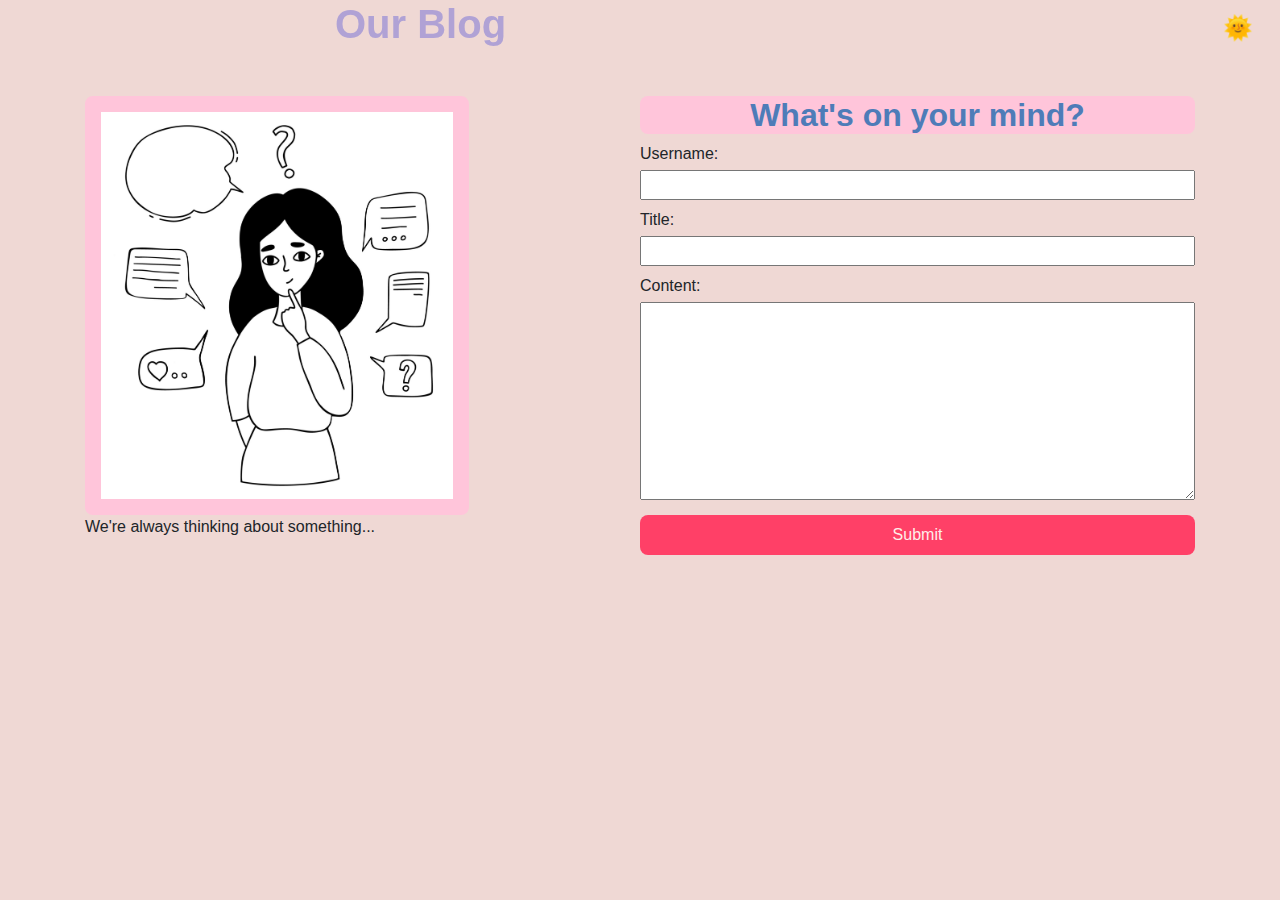
==== index.html @ 05ab3f13 "initial commit" ====
<!DOCTYPE html>
<html lang="en">
  <head>
    <meta charset="UTF-8" />
    <meta name="viewport" content="width=device-width, initial-scale=1.0" />
    <title>My blog</title>
    <link
      rel="stylesheet"
      href="https://cdn.jsdelivr.net/npm/bootstrap@4.3.1/dist/css/bootstrap.min.css"
      integrity="sha384-ggOyR0iXCbMQv3Xipma34MD+dH/1fQ784/j6cY/iJTQUOhcWr7x9JvoRxT2MZw1T"
      crossorigin="anonymous"
    />
    <link rel="stylesheet" href="assets/style.css" />
  </head>
  <body>
    <header class="container-fluid">
      <div class="row justify-content-between align-items-center">
        <div class="col-auto">
          <h1>Our Blog</h1>
        </div>
        <div class="col-auto">
          <button id="modeToggle" class="btn btn-primary">🌞</button>
          <a href="index.html"></a>
        </div>
      </div>
    </header>
    <main class="container">
      <article>
        <img
          src="images/portrait-of-thinking-person-thoughtful-cute-girl-with-text-bubbles-messages-and-thoughts-illustration-linear-hand-drawn-doodle-concept-of-online-communication-and-modern-woman-vector.jpg"
          alt="Girl thinking"
          class="small-image"
        />
        <p>We're always thinking about something...</p>
      </article>
      <div class="form-container">
        <h2>What's on your mind?</h2>
        <form id="blogForm">
          <label for="username">Username:</label>
          <input type="text" id="username" name="username" required />
          <label for="title">Title:</label>
          <input type="text" id="title" name="title" required />
          <label for="content">Content:</label>
          <textarea
            name="content"
            id="content"
            cols="40"
            rows="8"
            required
          ></textarea>
          <button id="button" type="submit">Submit</button>
        </form>
      </div>
    </main>
    <script src="js/script.js"></script>
    <script src="js/logic.js"></script>
  </body>
</html>
---- assets/style.css ----
body {
  background-color: #efd8d4;
}
body.dark-mode {
  background-color: #333;
  color: #fff;
}
header {
  position: fixed;
  top: 0;
  right: 0;
  width: 100%;
}

.container {
  display: flex;
  margin-top: 6em;
}

article {
  flex: 1;
  margin-right: 1rem;
}

.form-container {
  width: 50%;
}

h1 {
  color: #b0a2d5;
  margin-left: 8em;
  font-weight: bold;
}
h2 {
  text-align: center;
  background-color: #ffc5da;
  color: #4e7cb8;
  border-radius: 0.5rem;
  font-weight: bold;
}

.small-image {
  width: 30vw;
  height: auto;
  border: 1em solid #ffc5da;
  border-radius: 0.5rem;
}

label {
  margin-bottom: 0.25rem;
}

input,
textarea {
  width: 100%;
  margin-bottom: 0.5rem;
}
button {
  width: 100%;
  background-color: #ff4067;
  color: #ffedea;
  border: none;
  border-radius: 0.5rem;
  padding: 0.5rem;
}

#modeToggle {
  background-color: transparent;
  border: none;
  color: #000;
  font-size: 24px;
}

.toggle-btn.dark-mode {
  color: #ffedea;
}

/* Add hover effect for button */
#modeToggle:hover {
  transform: scale(1.2);
}
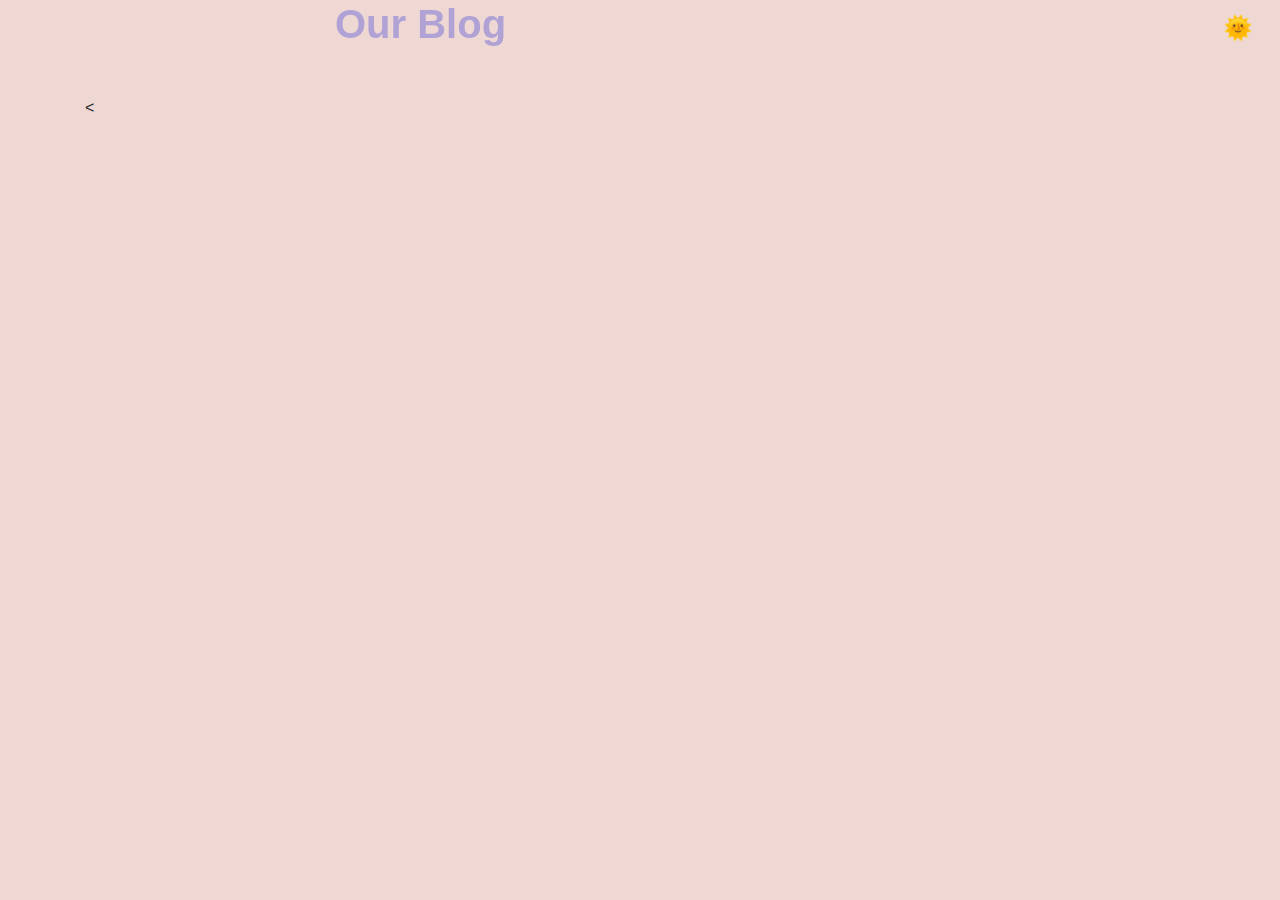
==== commit f8ccea7d: "adding dark mode to the footer" ====
--- a/index.html
+++ b/index.html
@@ -25,34 +25,4 @@
       </div>
     </header>
     <main class="container">
-      <article>
-        <img
-          src="images/portrait-of-thinking-person-thoughtful-cute-girl-with-text-bubbles-messages-and-thoughts-illustration-linear-hand-drawn-doodle-concept-of-online-communication-and-modern-woman-vector.jpg"
-          alt="Girl thinking"
-          class="small-image"
-        />
-        <p>We're always thinking about something...</p>
-      </article>
-      <div class="form-container">
-        <h2>What's on your mind?</h2>
-        <form id="blogForm">
-          <label for="username">Username:</label>
-          <input type="text" id="username" name="username" required />
-          <label for="title">Title:</label>
-          <input type="text" id="title" name="title" required />
-          <label for="content">Content:</label>
-          <textarea
-            name="content"
-            id="content"
-            cols="40"
-            rows="8"
-            required
-          ></textarea>
-          <button id="button" type="submit">Submit</button>
-        </form>
-      </div>
-    </main>
-    <script src="js/script.js"></script>
-    <script src="js/logic.js"></script>
-  </body>
-</html>
+      <--- a/assets/style.css
+++ b/assets/style.css
@@ -79,3 +79,42 @@
 #modeToggle:hover {
   transform: scale(1.2);
 }
+
+@media (max-width: 767px) {
+  /* Styles for small screens */
+  body {
+    /* Adjust body styles for smaller screens */
+    margin: 0; /* Remove default margin */
+  }
+
+  h1 {
+    /* Adjust h1 styles for smaller screens */
+    margin-left: 0; /* Remove margin */
+  }
+
+  .container {
+    /* Adjust container styles for smaller screens */
+    margin-top: 4em; /* Decrease margin-top */
+  }
+
+  article {
+    /* Adjust article styles for smaller screens */
+    margin-right: 0; /* Remove margin-right */
+  }
+
+  .form-container {
+    /* Adjust form container styles for smaller screens */
+    width: 100%; /* Set width to full width */
+  }
+
+  .small-image {
+    /* Adjust small image styles for smaller screens */
+    width: 100%; /* Set width to full width */
+    border: none; /* Remove border */
+  }
+
+  button {
+    /* Adjust button styles for smaller screens */
+    width: 100%; /* Set width to full width */
+  }
+}
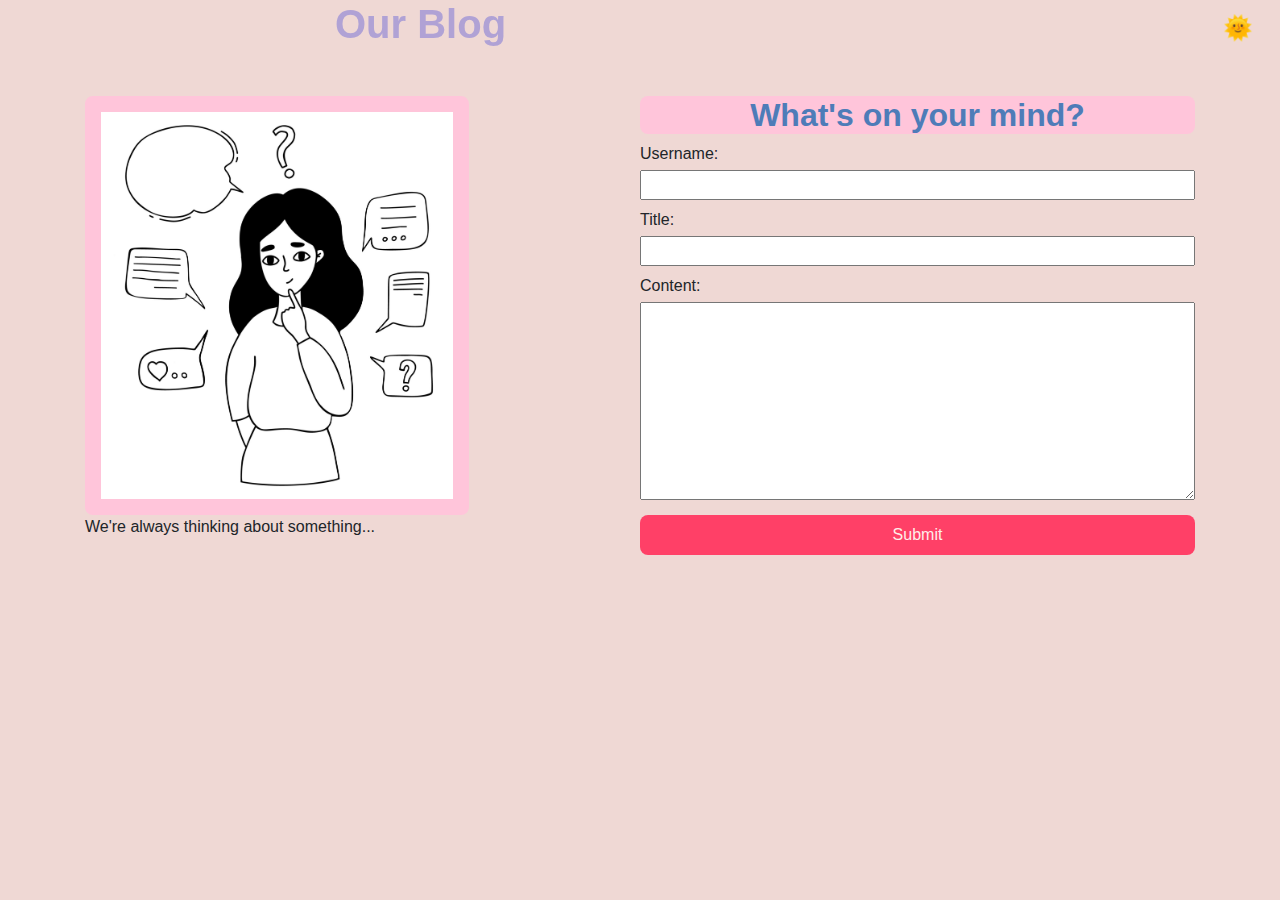
==== commit 37eb918e: "trying to push the index.html" ====
--- a/index.html
+++ b/index.html
@@ -25,4 +25,34 @@
       </div>
     </header>
     <main class="container">
-      <+      <article>
+        <img
+          src="images/portrait-of-thinking-person-thoughtful-cute-girl-with-text-bubbles-messages-and-thoughts-illustration-linear-hand-drawn-doodle-concept-of-online-communication-and-modern-woman-vector.jpg"
+          alt="Girl thinking"
+          class="small-image"
+        />
+        <p>We're always thinking about something...</p>
+      </article>
+      <div class="form-container">
+        <h2>What's on your mind?</h2>
+        <form id="blogForm">
+          <label for="username">Username:</label>
+          <input type="text" id="username" name="username" required />
+          <label for="title">Title:</label>
+          <input type="text" id="title" name="title" required />
+          <label for="content">Content:</label>
+          <textarea
+            name="content"
+            id="content"
+            cols="40"
+            rows="8"
+            required
+          ></textarea>
+          <button id="button" type="submit">Submit</button>
+        </form>
+      </div>
+    </main>
+    <script src="js/script.js"></script>
+    <script src="js/logic.js"></script>
+  </body>
+</html>
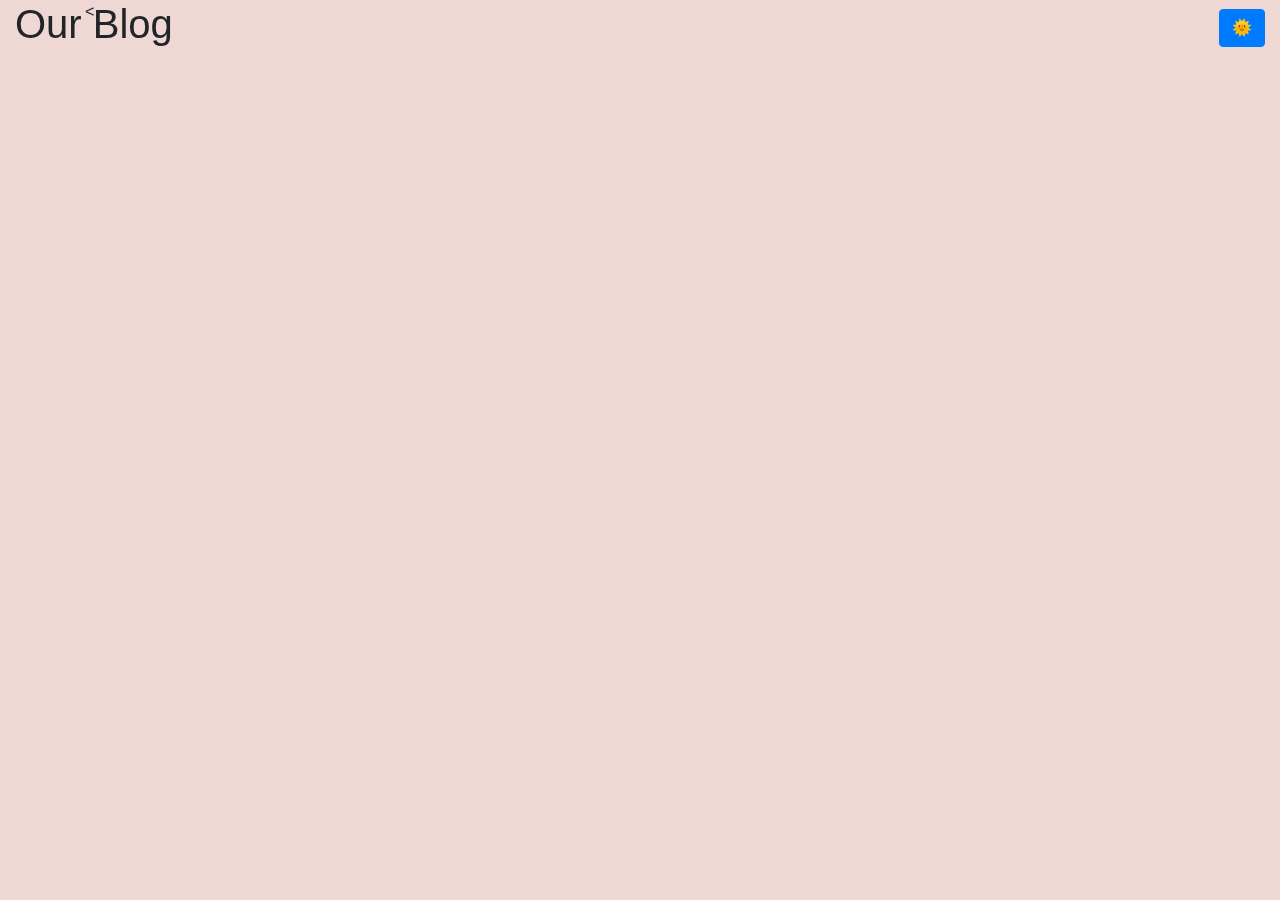
==== commit e3468b39: "changes on README" ====
--- a/index.html
+++ b/index.html
@@ -25,34 +25,4 @@
       </div>
     </header>
     <main class="container">
-      <article>
-        <img
-          src="images/portrait-of-thinking-person-thoughtful-cute-girl-with-text-bubbles-messages-and-thoughts-illustration-linear-hand-drawn-doodle-concept-of-online-communication-and-modern-woman-vector.jpg"
-          alt="Girl thinking"
-          class="small-image"
-        />
-        <p>We're always thinking about something...</p>
-      </article>
-      <div class="form-container">
-        <h2>What's on your mind?</h2>
-        <form id="blogForm">
-          <label for="username">Username:</label>
-          <input type="text" id="username" name="username" required />
-          <label for="title">Title:</label>
-          <input type="text" id="title" name="title" required />
-          <label for="content">Content:</label>
-          <textarea
-            name="content"
-            id="content"
-            cols="40"
-            rows="8"
-            required
-          ></textarea>
-          <button id="button" type="submit">Submit</button>
-        </form>
-      </div>
-    </main>
-    <script src="js/script.js"></script>
-    <script src="js/logic.js"></script>
-  </body>
-</html>
+      <--- a/assets/style.css
+++ b/assets/style.css
@@ -8,113 +8,4 @@
 header {
   position: fixed;
   top: 0;
-  right: 0;
-  width: 100%;
-}
-
-.container {
-  display: flex;
-  margin-top: 6em;
-}
-
-article {
-  flex: 1;
-  margin-right: 1rem;
-}
-
-.form-container {
-  width: 50%;
-}
-
-h1 {
-  color: #b0a2d5;
-  margin-left: 8em;
-  font-weight: bold;
-}
-h2 {
-  text-align: center;
-  background-color: #ffc5da;
-  color: #4e7cb8;
-  border-radius: 0.5rem;
-  font-weight: bold;
-}
-
-.small-image {
-  width: 30vw;
-  height: auto;
-  border: 1em solid #ffc5da;
-  border-radius: 0.5rem;
-}
-
-label {
-  margin-bottom: 0.25rem;
-}
-
-input,
-textarea {
-  width: 100%;
-  margin-bottom: 0.5rem;
-}
-button {
-  width: 100%;
-  background-color: #ff4067;
-  color: #ffedea;
-  border: none;
-  border-radius: 0.5rem;
-  padding: 0.5rem;
-}
-
-#modeToggle {
-  background-color: transparent;
-  border: none;
-  color: #000;
-  font-size: 24px;
-}
-
-.toggle-btn.dark-mode {
-  color: #ffedea;
-}
-
-/* Add hover effect for button */
-#modeToggle:hover {
-  transform: scale(1.2);
-}
-
-@media (max-width: 767px) {
-  /* Styles for small screens */
-  body {
-    /* Adjust body styles for smaller screens */
-    margin: 0; /* Remove default margin */
-  }
-
-  h1 {
-    /* Adjust h1 styles for smaller screens */
-    margin-left: 0; /* Remove margin */
-  }
-
-  .container {
-    /* Adjust container styles for smaller screens */
-    margin-top: 4em; /* Decrease margin-top */
-  }
-
-  article {
-    /* Adjust article styles for smaller screens */
-    margin-right: 0; /* Remove margin-right */
-  }
-
-  .form-container {
-    /* Adjust form container styles for smaller screens */
-    width: 100%; /* Set width to full width */
-  }
-
-  .small-image {
-    /* Adjust small image styles for smaller screens */
-    width: 100%; /* Set width to full width */
-    border: none; /* Remove border */
-  }
-
-  button {
-    /* Adjust button styles for smaller screens */
-    width: 100%; /* Set width to full width */
-  }
-}
+  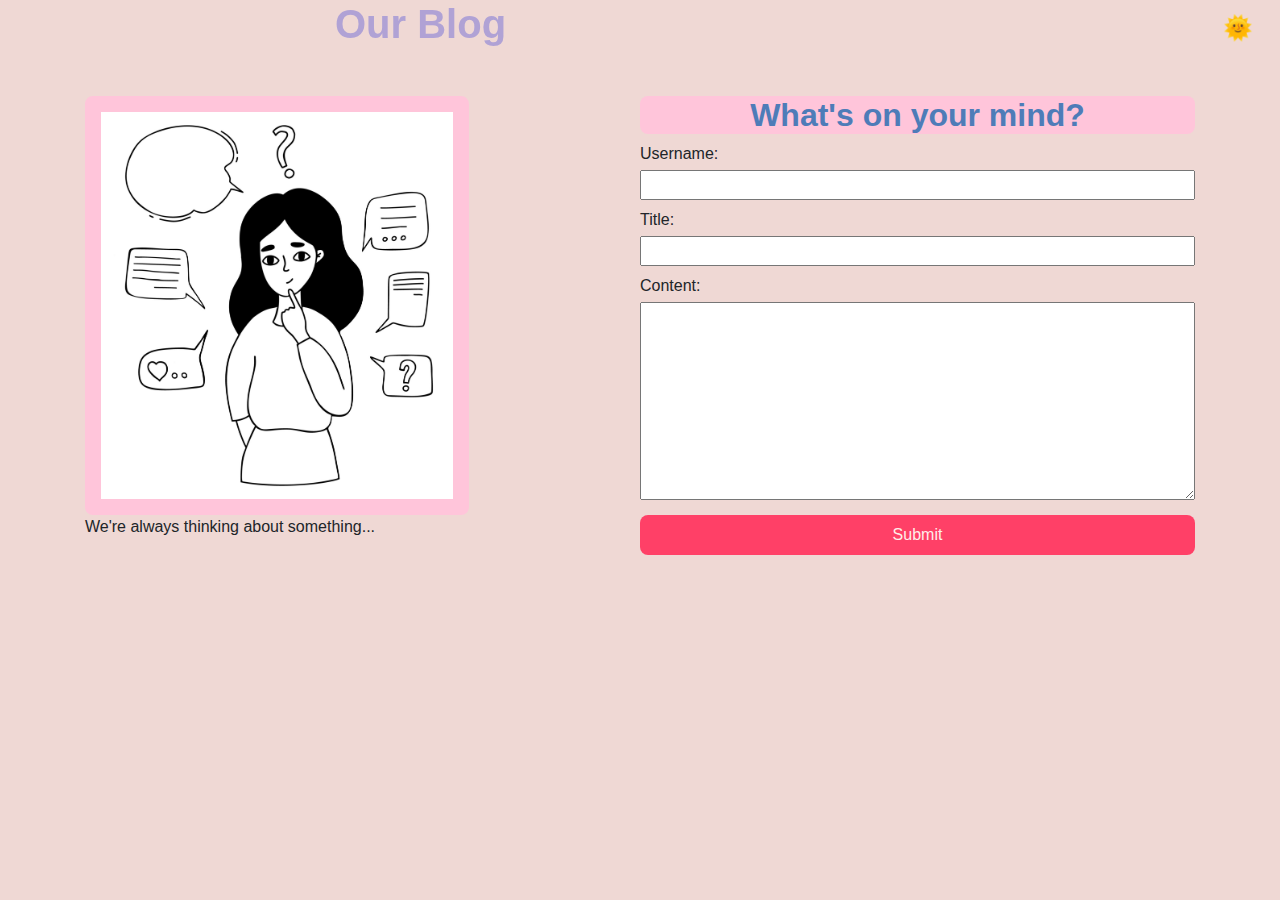
==== commit 43b88ccf: "adding comments" ====
--- a/index.html
+++ b/index.html
@@ -25,4 +25,34 @@
       </div>
     </header>
     <main class="container">
-      <+      <article>
+        <img
+          src="images/portrait-of-thinking-person-thoughtful-cute-girl-with-text-bubbles-messages-and-thoughts-illustration-linear-hand-drawn-doodle-concept-of-online-communication-and-modern-woman-vector.jpg"
+          alt="Girl thinking"
+          class="small-image"
+        />
+        <p>We're always thinking about something...</p>
+      </article>
+      <div class="form-container">
+        <h2>What's on your mind?</h2>
+        <form id="blogForm">
+          <label for="username">Username:</label>
+          <input type="text" id="username" name="username" required />
+          <label for="title">Title:</label>
+          <input type="text" id="title" name="title" required />
+          <label for="content">Content:</label>
+          <textarea
+            name="content"
+            id="content"
+            cols="40"
+            rows="8"
+            required
+          ></textarea>
+          <button id="button" type="submit">Submit</button>
+        </form>
+      </div>
+    </main>
+    <script src="js/script.js"></script>
+    <script src="js/logic.js"></script>
+  </body>
+</html>
--- a/assets/style.css
+++ b/assets/style.css
@@ -1,11 +1,132 @@
+/* Body Styles */
 body {
   background-color: #efd8d4;
 }
+
+/* Dark Mode Styles */
 body.dark-mode {
   background-color: #333;
   color: #fff;
 }
+
+/* Header Styles */
 header {
   position: fixed;
   top: 0;
-  +  right: 0;
+  width: 100%;
+}
+
+/* Container Styles */
+.container {
+  display: flex;
+  margin-top: 6em;
+}
+
+/* Article Styles */
+article {
+  flex: 1;
+  margin-right: 1rem;
+}
+
+/* Form Container Styles */
+.form-container {
+  width: 50%;
+}
+
+/* Heading Styles */
+h1 {
+  color: #b0a2d5;
+  margin-left: 8em;
+  font-weight: bold;
+}
+
+/* Subheading Styles */
+h2 {
+  text-align: center;
+  background-color: #ffc5da;
+  color: #4e7cb8;
+  border-radius: 0.5rem;
+  font-weight: bold;
+}
+
+/* Small Image Styles */
+.small-image {
+  width: 30vw;
+  height: auto;
+  border: 1em solid #ffc5da;
+  border-radius: 0.5rem;
+}
+
+/* Label Styles */
+label {
+  margin-bottom: 0.25rem;
+}
+
+/* Input and Textarea Styles */
+input,
+textarea {
+  width: 100%;
+  margin-bottom: 0.5rem;
+}
+
+/* Button Styles */
+button {
+  width: 100%;
+  background-color: #ff4067;
+  color: #ffedea;
+  border: none;
+  border-radius: 0.5rem;
+  padding: 0.5rem;
+}
+
+/* Mode Toggle Button Styles */
+#modeToggle {
+  background-color: transparent;
+  border: none;
+  color: #000;
+  font-size: 24px;
+}
+
+/* Dark Mode Toggle Button Styles */
+.toggle-btn.dark-mode {
+  color: #ffedea;
+}
+
+/* Button Hover Effect */
+#modeToggle:hover {
+  transform: scale(1.2);
+}
+
+/* Media Query for Small Screens */
+@media (max-width: 767px) {
+  /* Styles for small screens */
+  body {
+    margin: 0;
+  }
+
+  h1 {
+    margin-left: 0;
+  }
+
+  .container {
+    margin-top: 4em;
+  }
+
+  article {
+    margin-right: 0;
+  }
+
+  .form-container {
+    width: 100%;
+  }
+
+  .small-image {
+    width: 100%;
+    border: none;
+  }
+
+  button {
+    width: 100%;
+  }
+}
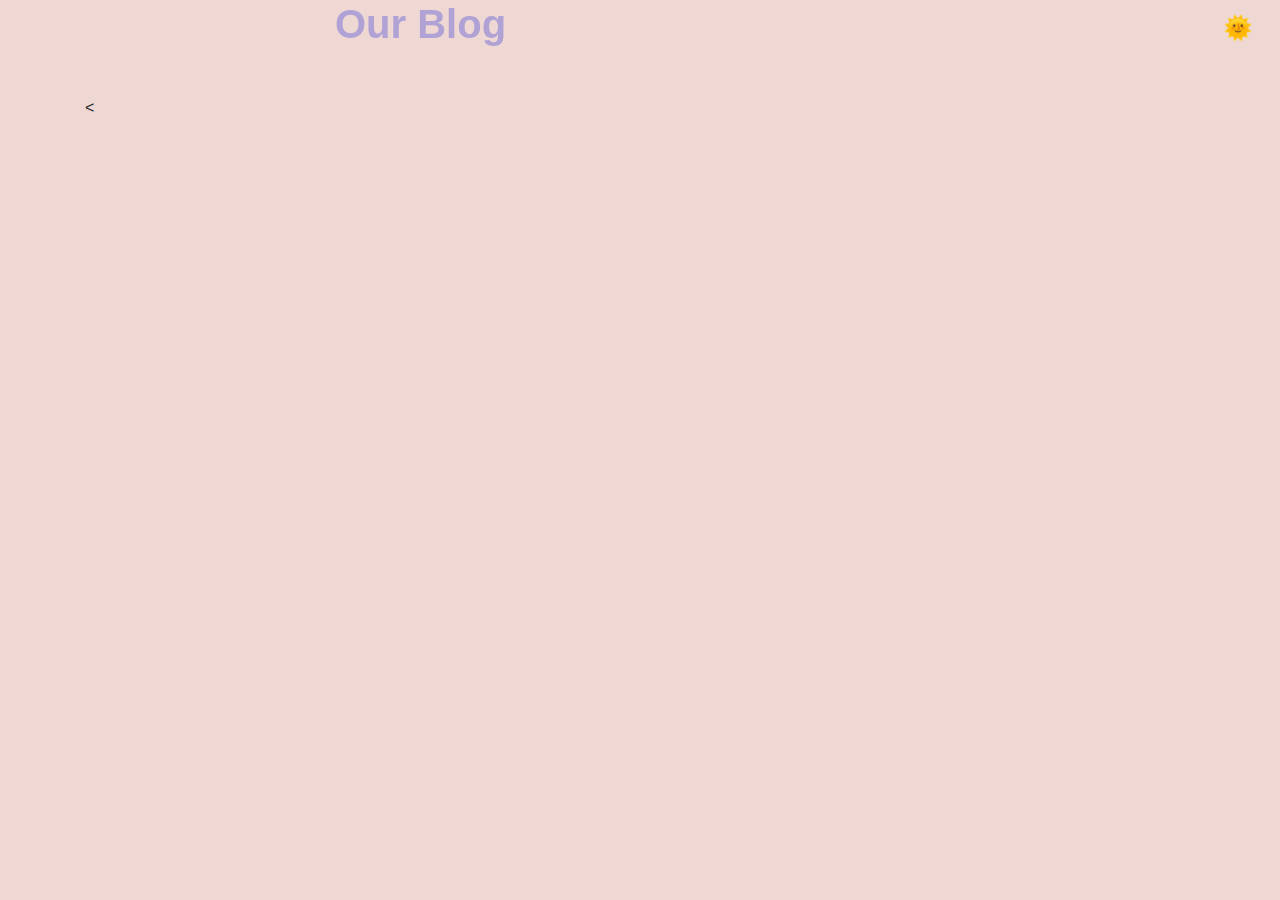
==== commit 74386a22: "adding comments to the css" ====
--- a/index.html
+++ b/index.html
@@ -25,34 +25,4 @@
       </div>
     </header>
     <main class="container">
-      <article>
-        <img
-          src="images/portrait-of-thinking-person-thoughtful-cute-girl-with-text-bubbles-messages-and-thoughts-illustration-linear-hand-drawn-doodle-concept-of-online-communication-and-modern-woman-vector.jpg"
-          alt="Girl thinking"
-          class="small-image"
-        />
-        <p>We're always thinking about something...</p>
-      </article>
-      <div class="form-container">
-        <h2>What's on your mind?</h2>
-        <form id="blogForm">
-          <label for="username">Username:</label>
-          <input type="text" id="username" name="username" required />
-          <label for="title">Title:</label>
-          <input type="text" id="title" name="title" required />
-          <label for="content">Content:</label>
-          <textarea
-            name="content"
-            id="content"
-            cols="40"
-            rows="8"
-            required
-          ></textarea>
-          <button id="button" type="submit">Submit</button>
-        </form>
-      </div>
-    </main>
-    <script src="js/script.js"></script>
-    <script src="js/logic.js"></script>
-  </body>
-</html>
+      <--- a/assets/style.css
+++ b/assets/style.css
@@ -2,13 +2,11 @@
 body {
   background-color: #efd8d4;
 }
-
 /* Dark Mode Styles */
 body.dark-mode {
   background-color: #333;
   color: #fff;
 }
-
 /* Header Styles */
 header {
   position: fixed;
@@ -16,31 +14,26 @@
   right: 0;
   width: 100%;
 }
-
 /* Container Styles */
 .container {
   display: flex;
   margin-top: 6em;
 }
-
 /* Article Styles */
 article {
   flex: 1;
   margin-right: 1rem;
 }
-
 /* Form Container Styles */
 .form-container {
   width: 50%;
 }
-
 /* Heading Styles */
 h1 {
   color: #b0a2d5;
   margin-left: 8em;
   font-weight: bold;
 }
-
 /* Subheading Styles */
 h2 {
   text-align: center;
@@ -49,7 +42,6 @@
   border-radius: 0.5rem;
   font-weight: bold;
 }
-
 /* Small Image Styles */
 .small-image {
   width: 30vw;
@@ -62,14 +54,12 @@
 label {
   margin-bottom: 0.25rem;
 }
-
 /* Input and Textarea Styles */
 input,
 textarea {
   width: 100%;
   margin-bottom: 0.5rem;
 }
-
 /* Button Styles */
 button {
   width: 100%;
@@ -79,7 +69,6 @@
   border-radius: 0.5rem;
   padding: 0.5rem;
 }
-
 /* Mode Toggle Button Styles */
 #modeToggle {
   background-color: transparent;
@@ -87,7 +76,6 @@
   color: #000;
   font-size: 24px;
 }
-
 /* Dark Mode Toggle Button Styles */
 .toggle-btn.dark-mode {
   color: #ffedea;
@@ -97,7 +85,6 @@
 #modeToggle:hover {
   transform: scale(1.2);
 }
-
 /* Media Query for Small Screens */
 @media (max-width: 767px) {
   /* Styles for small screens */
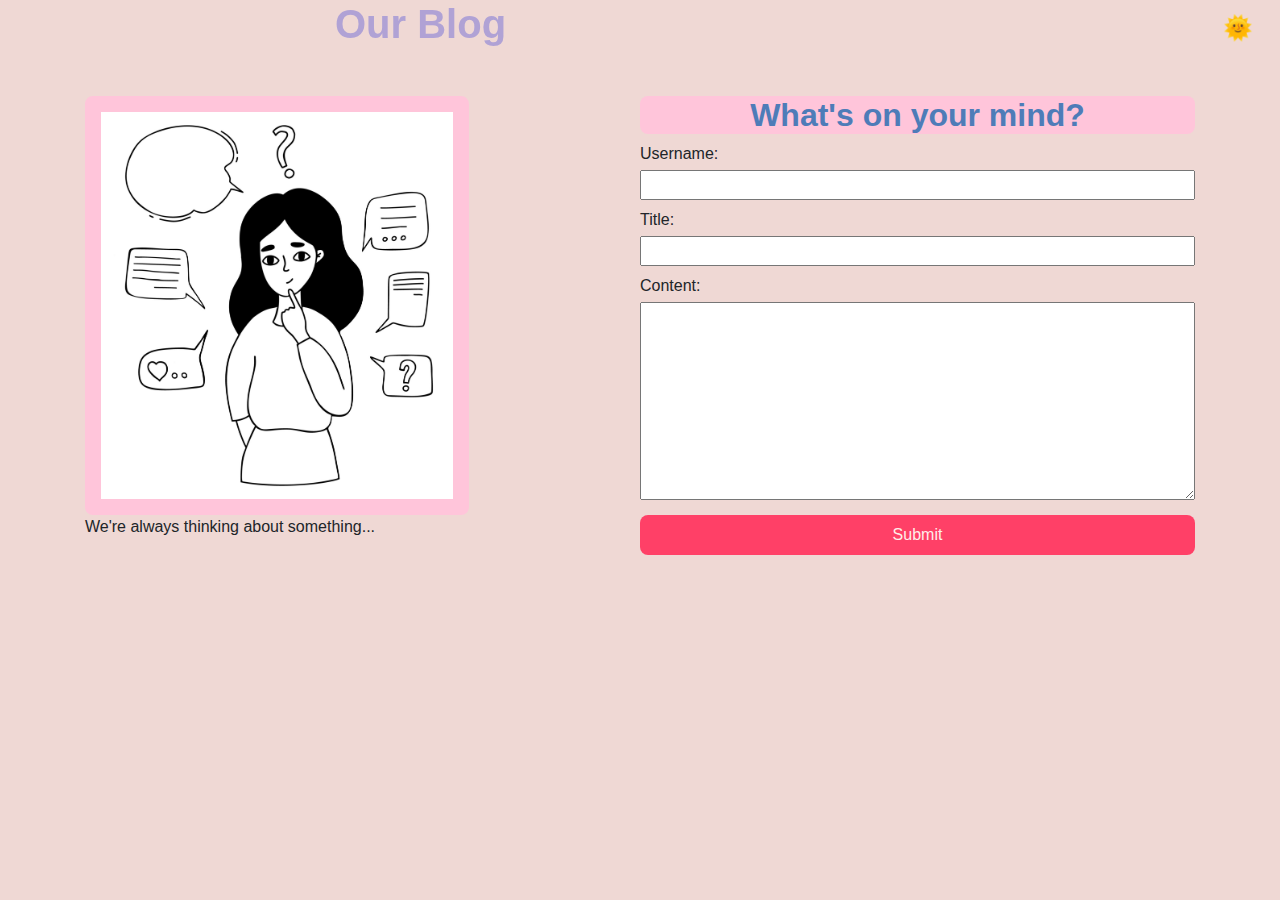
==== commit 967c5299: "adding comments to css" ====
--- a/index.html
+++ b/index.html
@@ -25,4 +25,34 @@
       </div>
     </header>
     <main class="container">
-      <+      <article>
+        <img
+          src="images/portrait-of-thinking-person-thoughtful-cute-girl-with-text-bubbles-messages-and-thoughts-illustration-linear-hand-drawn-doodle-concept-of-online-communication-and-modern-woman-vector.jpg"
+          alt="Girl thinking"
+          class="small-image"
+        />
+        <p>We're always thinking about something...</p>
+      </article>
+      <div class="form-container">
+        <h2>What's on your mind?</h2>
+        <form id="blogForm">
+          <label for="username">Username:</label>
+          <input type="text" id="username" name="username" required />
+          <label for="title">Title:</label>
+          <input type="text" id="title" name="title" required />
+          <label for="content">Content:</label>
+          <textarea
+            name="content"
+            id="content"
+            cols="40"
+            rows="8"
+            required
+          ></textarea>
+          <button id="button" type="submit">Submit</button>
+        </form>
+      </div>
+    </main>
+    <script src="js/script.js"></script>
+    <script src="js/logic.js"></script>
+  </body>
+</html>
